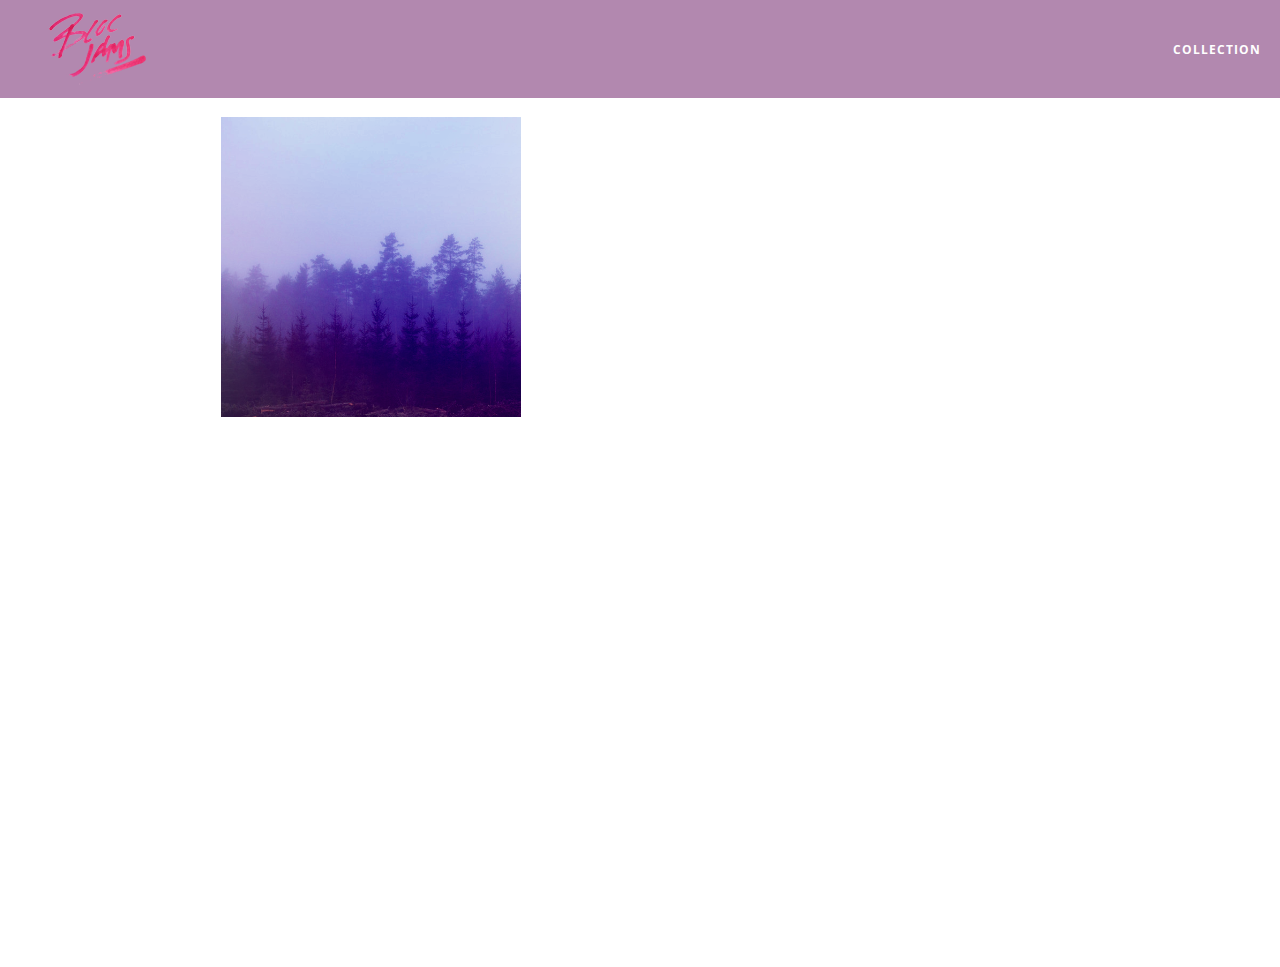
==== album.html @ 2752f7f7 "Fix console errors" ====
<!DOCTYPE html>
<html>
  <head>
    <title>Bloc Jams</title>
    <meta name="viewport" content="width=device-width, initial-scale=1">
    <link rel="stylesheet" type="text/css" href="http://fonts.googleapis.com/css?family=Open+Sans:400,800,600,700,300">
    <link rel="stylesheet" type="text/css" href="http://code.ionicframework.com/ionicons/2.0.1/css/ionicons.min.css">
    <link rel="stylesheet" type="text/css" href="styles/normalize.css">
    <link rel="stylesheet" type="text/css" href="styles/main.css">
    <link rel="stylesheet" type="text/css" href="styles/album.css">
     <link rel="stylesheet" type="text/css" href="styles/player_bar.css">
  </head>
  <body class="album">
      <nav class="navbar"> <!-- navbar -->
          <a href="index.html" class="logo">
              <img src="assets/images/bloc_jams_logo.png" alt="bloc jams logo">
          </a>
          <div class="links-container">
              <a href="collection.html" class="navbar-link">collection</a>
          </div>
      </nav>
      <main class="album-view container narrow">
            <section class="clearfix">
                <div class="column half">
                    <img src="assets/images/album_covers/01.png" class="album-cover-art">
                </div>
                <div class="album-view-details column half">
                    <h2 class="album-view-title">The Colors</h2>
                    <h3 class="album-view-artists">Pablo Picaso</h3>
                    <h5 class="album-view-release-info">1909 Spanish Records</h5>
                </div>
            </section>
            <table class="album-view-song-list">
             </table>
      </main>
      <section class="player-bar">
                   <div class="container">
                       <div class="control-group main-controls">
                         <a class="previous">
                         <span class="ion-skip-backward"></span>
                     </a>
                     <a class="play-pause">
                         <span class="ion-play"></span>
                     </a>
                     <a class="next">
                         <span class="ion-skip-forward"></span>
                     </a>
                       </div>
                       <div class="control-group currently-playing">
                          <h2 class="song-name">My dumb song</h2>
                          <div class="seek-control">
                         <div class="seek-bar">
                             <div class="fill"></div>
                             <div class="thumb"></div>
                         </div>
                         <div class="current-time">2:30</div>
                         <div class="total-time">4:45</div>
                     </div>
                          <h2 class="artist-song-mobile">My dumb song - Fallout Boy</h2>
                          <h3 class="artist-name">Fallout Boy</h3>
                       </div>
                       <div class="control-group volume">
                         <span class="ion-volume-high icon"></span>
                     <div class="seek-bar">
                         <div class="fill"></div>
                         <div class="thumb"></div>
                     </div>
                       </div>
                   </div>
               </section>
               <script src="https://code.jquery.com/jquery-2.1.3.min.js"></script>
              <script src="scripts/album.js"></script>
  </body>
</html>
---- styles/main.css ----
*, *::before, *::after {
     -moz-box-sizing: border-box;
     -webkit-box-sizing: border-box;
     box-sizing: border-box;
 }

html {
     height: 100%; /* makes sure our HTML takes up 100% of the browser window */
     font-size: 100%;
 }

 body {
     font-family: 'Open Sans'; /* sets our font to the "Open Sans" typeface */
     color: white;             /* sets the text color to white */
     min-height: 100%;         /* says the height of the body must be, at minimum, 100% of the window */
 }

 .navbar {
     position: relative;
     padding: 0.5rem;
     /* #1 */
     background-color: rgba(101,18,95,0.5);
     /* #2 */
     z-index: 1;
 }

 .navbar > .logo {
     position: relative; /* positioning will be explained in a resource */
     left: 2rem;
     cursor: pointer;  /* produces the finger-pointer icon when you hover over the logo */
 }

 .navbar .links-container {
     display: table;
     position: absolute;
     top: 0;
     right: 0;
     height: 100px;
     color: white;
 }

 /* #3 */

 .links-container .navbar-link {
     display: table-cell;
     position: relative;
     height: 100%;
     padding-left: 1rem;
     padding-right: 1rem;
     /* #4 */
     vertical-align: middle;
     color: white;
     font-size: 0.625rem;
     letter-spacing: 0.05rem;
     font-weight: 700;
     text-transform: uppercase;
     /* #3 */
     text-decoration: none;
     cursor: pointer;
 }

   /* #5 */
 .links-container .navbar-link:hover {
     color: rgb(233,50,117);
 }

 .links-container .navbar-link:active {
   background-color: white;
 }

 .container {
     margin: 0 auto;
     max-width: 64rem;
 }

 .container.narrow {
     max-width: 56rem;
 }

 /* Medium and small screens (640px) */
  @media (min-width: 640px) {
  html { font-size: 112%; }

  .column {
      float: left;
      padding-left: 1rem;
      padding-right: 1rem;
  }

  .column.full { width: 100%; }
  .column.two-thirds { width: 66.7%; }
  .column.half { width: 50%; }
  .column.third { width: 33.3%; }
  .column.fourth { width: 25%; }
  .column.flow-opposite { float: right; }
}
  /* Large screens (1024px) */
  @media (min-width: 1024px) {
    html { font-size: 120%; }
  }

.clearfix::before,
.clearfix::after {
   content: " ";
   display: table;
}

.clearfix::after {
   clear: both;
}
---- styles/album.css ----
body.album {
     background-image: url(../assets/images/blurred_backgrounds/blur_bg_3.jpg);
     background-repeat: no-repeat;
     background-attachment: fixed;
     background-position: center center;
     background-size: cover;
     padding-bottom: 200px;
 }

 .album-cover-art {
   position: relative;
   left: 20%;
   margin-top: 1rem;
   width: 60%;
 }

 .album-view-details {
   position: relative;
   top: 1.5rem;
   padding: 1rem;
 }

 .album-view-details .album-view-title {
   font-weight: 300;
   font-size: 2rem;
 }

 .album-view-details .album-view-artist {
   font-weight: 300;
   font-size: 1.5rem;
 }

 .album-view-details .album-view-release-info {
   font-weight: 300;
   font-size: 0.75rem;
 }

 .album-view-song-list {
      width: 90%;
      margin: 1.5rem auto;
      font-weight: 300;
      font-size: 0.75em;
      border-collapse: collapse;
  }

  .album-view-song-item {
      height: 3rem;
      /* #1 */
      border-bottom: 1px solid rgba(255,255,255,0.5);
  }

  .song-item-number {
      width: 5%;
  }

  .song-item-title {
      width: 85%;
  }

  .song-item-duration {
      width: 5%;
      min-width: 30px;
  }

  .album-song-button {
     text-align: center;
     font-size: 14px;
     background-color: white;
     color: rgb(210, 40, 123);
     border-radius: 50% 50%;
     display: inline-block;
     width: 28px;
     height: 28px;
 }

 .album-song-button:hover {
     cursor: pointer;
     color: white;
     background-color: rgb(210, 40, 123);
 }

 .album-song-button span {
     line-height: 28px;
 }

  /* #2 */
 @media (max-width: 640px) and (min-width: 320px) {
     .album-view-details {
         text-align: center;
     }

     .album-view-title {
         margin-top: 0;
     }
 }

 /* #3 */
 @media (max-width: 1024px) and (min-width: 320px) {
    .album-view-song-list {
         position: relative;
         top: 1rem;
         width: 80%;
         margin: auto;
     }
 }
---- styles/player_bar.css ----
.player-bar {
    position: fixed;
    bottom: 0;
    left: 0;
    right: 0;
    height: 200px;
    background-color: rgba(255, 255, 255, 0.3);
    z-index: 100;
}

.player-bar a {
     font-size: 1.1rem;
     vertical-align: middle;
 }

.player-bar a,
.player-bar a:hover {
    color: white;
    cursor: pointer;
    text-decoration: none;
}

.player-bar .container {
    display: table;
    padding: 0;
    width: 90%;
    min-height: 100%;
}

.player-bar .control-group {
    display: table-cell;
    vertical-align: middle;
}

.player-bar .main-controls {
    width: 25%;
    text-align: left;
    padding-right: 1rem;
}


 .player-bar .main-controls .previous {
     margin-right: 16.5%;
 }

 .player-bar .main-controls .play-pause {
     margin-right: 15%;
     font-size: 1.6rem;
 }

.player-bar .currently-playing {
    width: 50%;
    text-align: center;
    position: relative;
}

.player-bar .currently-playing .song-name,
 .player-bar .currently-playing .artist-name,
 .player-bar .currently-playing .artist-song-mobile {
     text-align: center;
     font-size: 0.75rem;
     margin: 0;
     position: absolute;
     width: 100%;
     font-weight: 300;
 }

 .player-bar .currently-playing .song-name,
 .player-bar .currently-playing .artist-song-mobile {
     top: 1.1rem;
 }

 .player-bar .currently-playing .artist-name {
     bottom: 1.1rem;
 }

 .player-bar .currently-playing .artist-song-mobile {
     display: none;
 }

 .seek-control {
     position: relative;
     font-size: 0.8rem;
 }

 .seek-control .current-time {
     position: absolute;
     top: 0.5rem;
 }

 .seek-control .total-time {
     position: absolute;
     right: 0;
     top: 0.5rem;
 }

 .seek-bar {
     height: 0.25rem;
     background-color: rgba(255, 255, 255, 0.3);
     border-radius: 2px;
     position: relative;
     cursor: pointer;
 }

 .seek-bar .fill {
     background-color: white;
     width: 36%;
     height: 0.25rem;
     border-radius: 2px;
 }

 .seek-bar .thumb {
     position: absolute;
     height: 0.5rem;
     width: 0.5rem;
     background-color: white;
     left: 36%;
     top: 50%;
     /* #1 */
     margin-left: -0.25rem;
     margin-top: -0.25rem;
     border-radius: 50%;
     cursor: pointer;
     -webkit-transition: all 100ms ease-in-out;
        -moz-transition: all 100ms ease-in-out;
             transition: all 100ms ease-in-out;
 }

 .seek-bar:hover .thumb {
     width: 1.1rem;
     height: 1.1rem;
     margin-top: -0.5rem;
     margin-left: -0.5rem;
 }

.player-bar .volume {
    width: 25%;
    text-align: right;
}
.player-bar .volume .icon {
     font-size: 1.1rem;
     display: inline-block;
     vertical-align: middle;
 }

 .player-bar .volume .seek-bar {
     display: inline-block;
     width: 5.75rem;
     vertical-align: middle;
 }

 @media (max-width: 640px) {
     .player-bar {
         padding: 1rem;
         background-color: rgba(0,0,0,0.6);
     }

     .player-bar .main-controls,
     .player-bar .currently-playing,
     .player-bar .volume {
         display: block;
         margin: 0 auto;
         padding: 0;
         width: 100%;
         text-align: center;
     }

     .player-bar .main-controls,
     .player-bar .volume {
         min-height: 3.5rem;
     }

     .player-bar .currently-playing {
         min-height: 2.5rem;
     }

     .player-bar .artist-name,
     .player-bar .song-name {
         display: none;
     }

     .player-bar .currently-playing .artist-song-mobile {
         display: block;
     }
 }
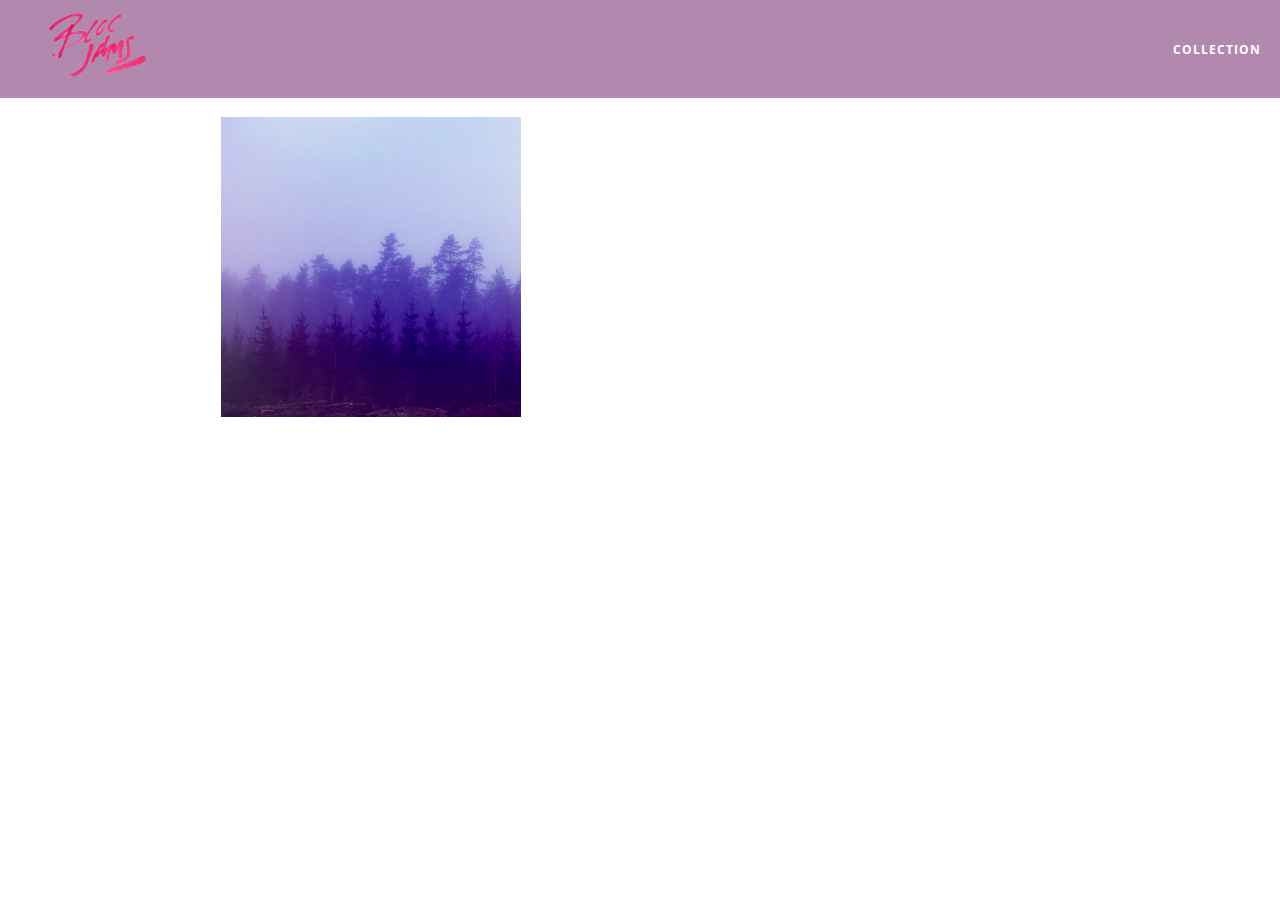
==== commit e2555691: "Checkpoint 31 Buttons:Completed" ====
--- a/album.html
+++ b/album.html
@@ -47,7 +47,7 @@
                      </a>
                        </div>
                        <div class="control-group currently-playing">
-                          <h2 class="song-name">My dumb song</h2>
+                           <h2 class="song-name"></h2>
                           <div class="seek-control">
                          <div class="seek-bar">
                              <div class="fill"></div>
@@ -56,8 +56,8 @@
                          <div class="current-time">2:30</div>
                          <div class="total-time">4:45</div>
                      </div>
-                          <h2 class="artist-song-mobile">My dumb song - Fallout Boy</h2>
-                          <h3 class="artist-name">Fallout Boy</h3>
+                     <h2 class="artist-song-mobile"></h2>
+                <h3 class="artist-name"></h3>
                        </div>
                        <div class="control-group volume">
                          <span class="ion-volume-high icon"></span>
@@ -69,6 +69,7 @@
                    </div>
                </section>
                <script src="https://code.jquery.com/jquery-2.1.3.min.js"></script>
+               <script src="scripts/fixtures.js"></script>
               <script src="scripts/album.js"></script>
   </body>
 </html>
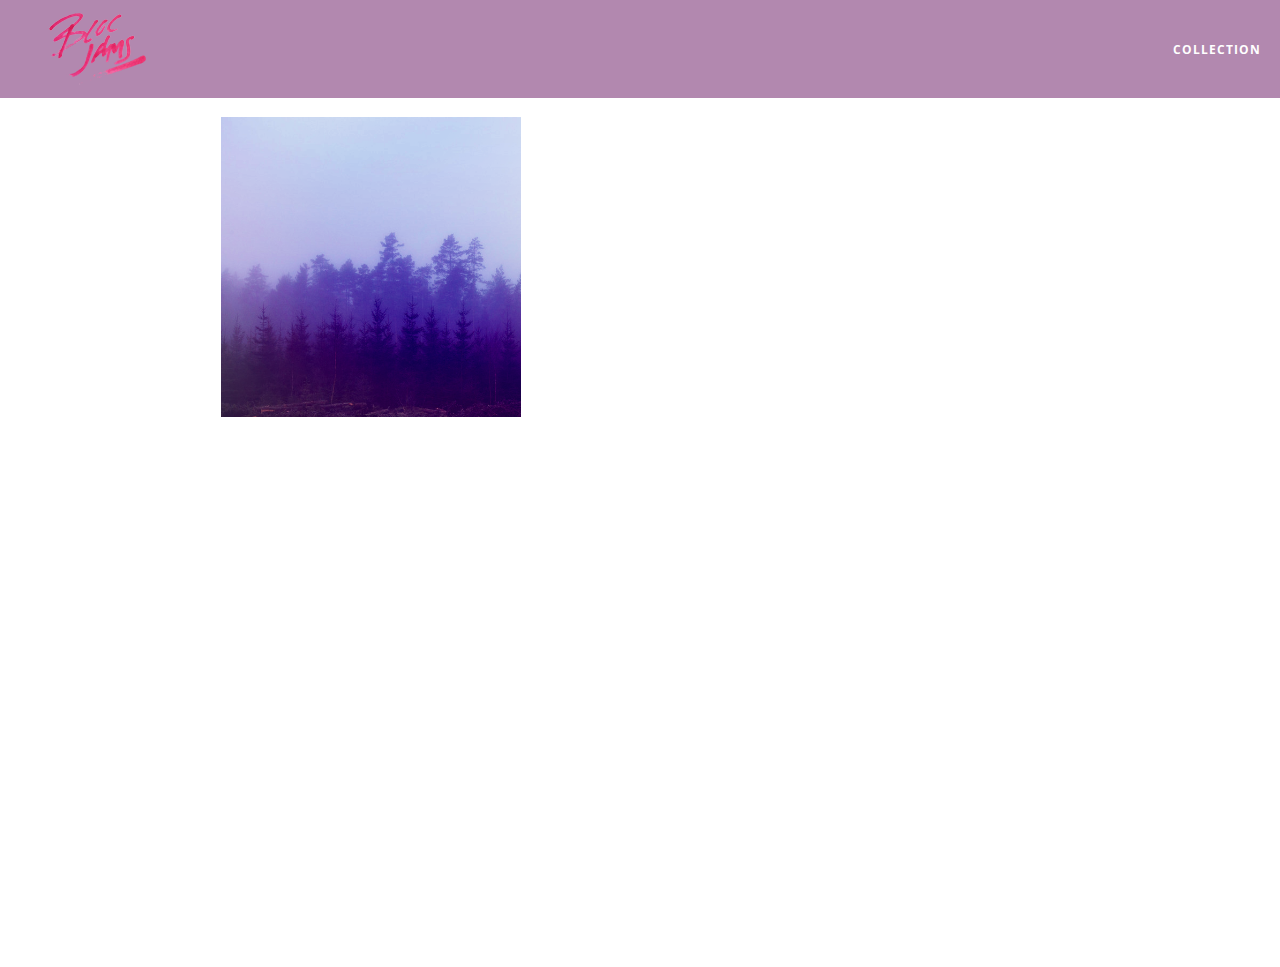
==== commit d611bca7: "Fix console errors" ====
--- a/album.html
+++ b/album.html
@@ -47,7 +47,7 @@
                      </a>
                        </div>
                        <div class="control-group currently-playing">
-                           <h2 class="song-name"></h2>
+                          <h2 class="song-name">My dumb song</h2>
                           <div class="seek-control">
                          <div class="seek-bar">
                              <div class="fill"></div>
@@ -56,8 +56,8 @@
                          <div class="current-time">2:30</div>
                          <div class="total-time">4:45</div>
                      </div>
-                     <h2 class="artist-song-mobile"></h2>
-                <h3 class="artist-name"></h3>
+                          <h2 class="artist-song-mobile">My dumb song - Fallout Boy</h2>
+                          <h3 class="artist-name">Fallout Boy</h3>
                        </div>
                        <div class="control-group volume">
                          <span class="ion-volume-high icon"></span>
@@ -69,7 +69,6 @@
                    </div>
                </section>
                <script src="https://code.jquery.com/jquery-2.1.3.min.js"></script>
-               <script src="scripts/fixtures.js"></script>
               <script src="scripts/album.js"></script>
   </body>
 </html>
